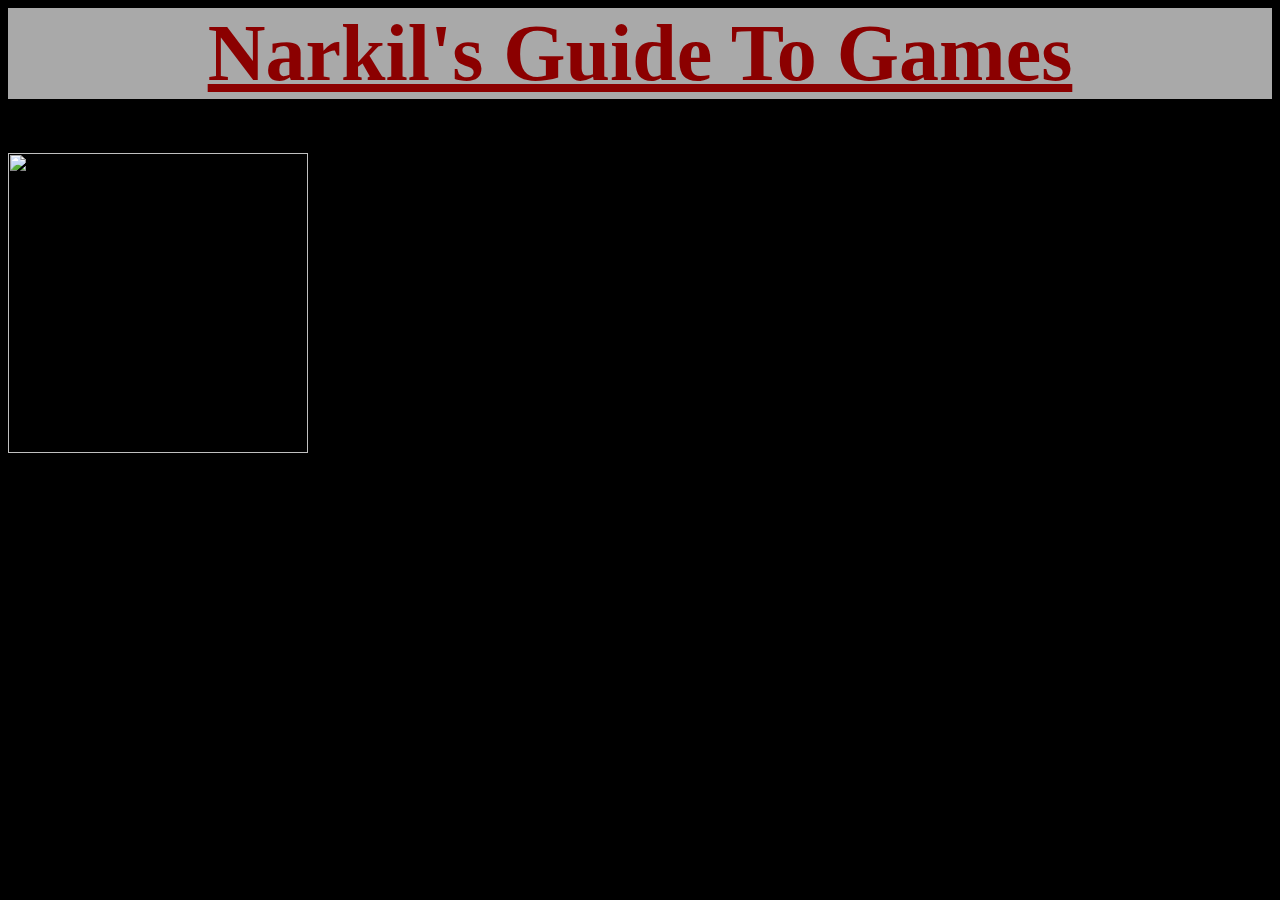
==== Gameguide/Baldursgate.html @ 9f39e83d "classes added" ====
<html>

 <head>
  <meta charset="utf-8" />
  <meta name="viewport" content="width-device-width" />
  <title>Baldur's Gate 3</title>
  <link rel="stylesheet" href="practice.css">  
  <div id="Title" >
    <h1>Narkil's Guide To Games</h1>
      </div>

  <body>
    <img src="https://magazine.artstation.com/wp-content/uploads/2023/09/Banner_2_1.jpg?w=1024" class="Banner" alt="">
  </body>
---- Gameguide/practice.css ----
html {
    background-color: black;
  }
  
  #Title {
    color: darkred;
    background-color: darkgray;
    font-family: fantasy;
    font-size: 40px;
    text-align: center;
    text-decoration: underline;
  
  }
  
  #Intro {
    font-size: 20px;
    background-color: black;
    text-align: center;
  
  }
  
  body {
    background: black;
    color: white;
  }
  
  img {
    height: 250px;
    justify-content: center;
    align-items: center;
    text-align: center;
  }
  .games { 
    text-align: center;
    justify-content: center;

  }
  .games img {
    display: block;
    margin: auto;
  }
  .banner {
    height: 300px;
    justify-content: center;
    align-items: center;
    text-align: center;
  }
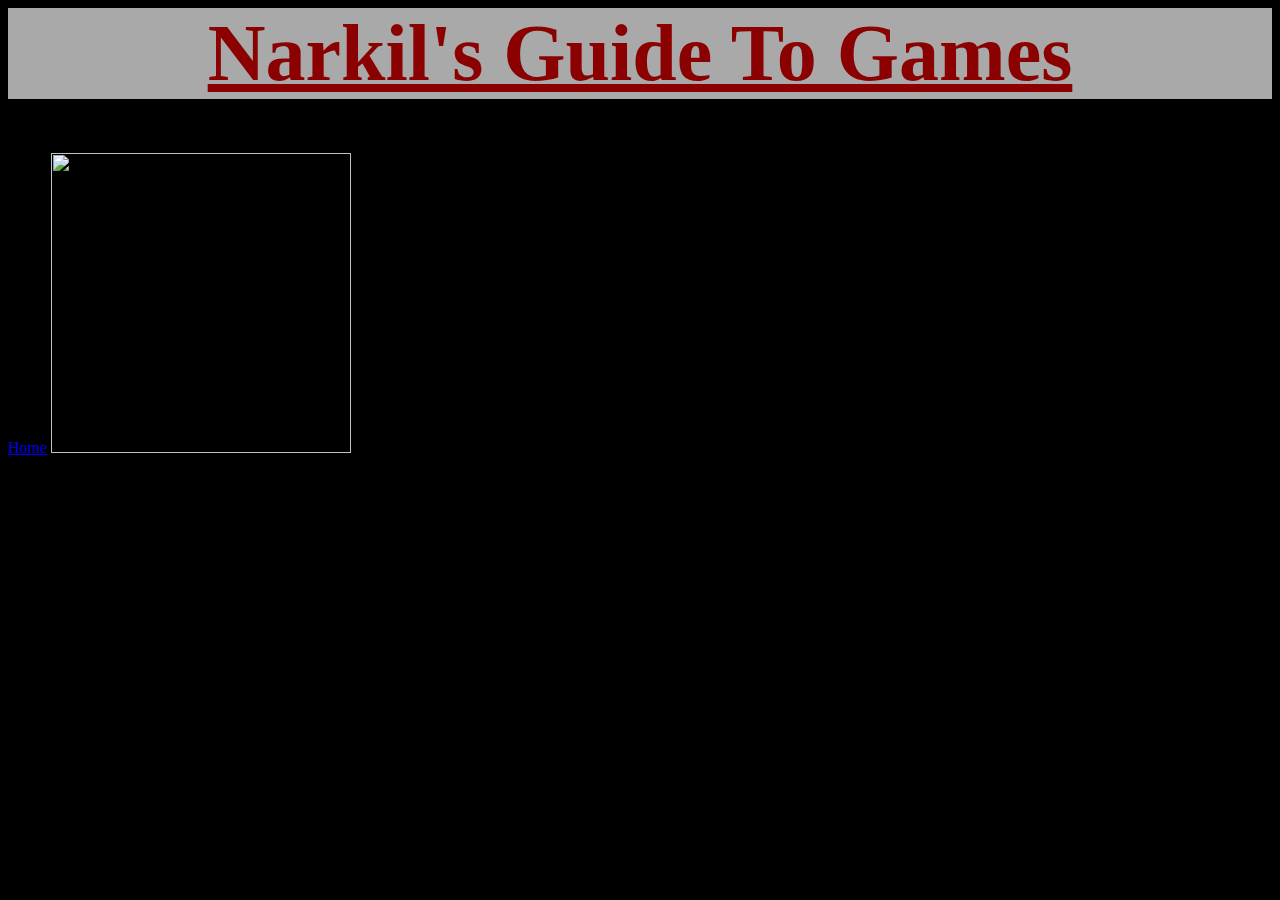
==== commit 9d2dd509: "added home link" ====
--- a/Gameguide/Baldursgate.html
+++ b/Gameguide/Baldursgate.html
@@ -10,5 +10,6 @@
       </div>
 
   <body>
+    <a href="practice.html">Home</a>
     <img src="https://magazine.artstation.com/wp-content/uploads/2023/09/Banner_2_1.jpg?w=1024" class="Banner" alt="">
   </body>    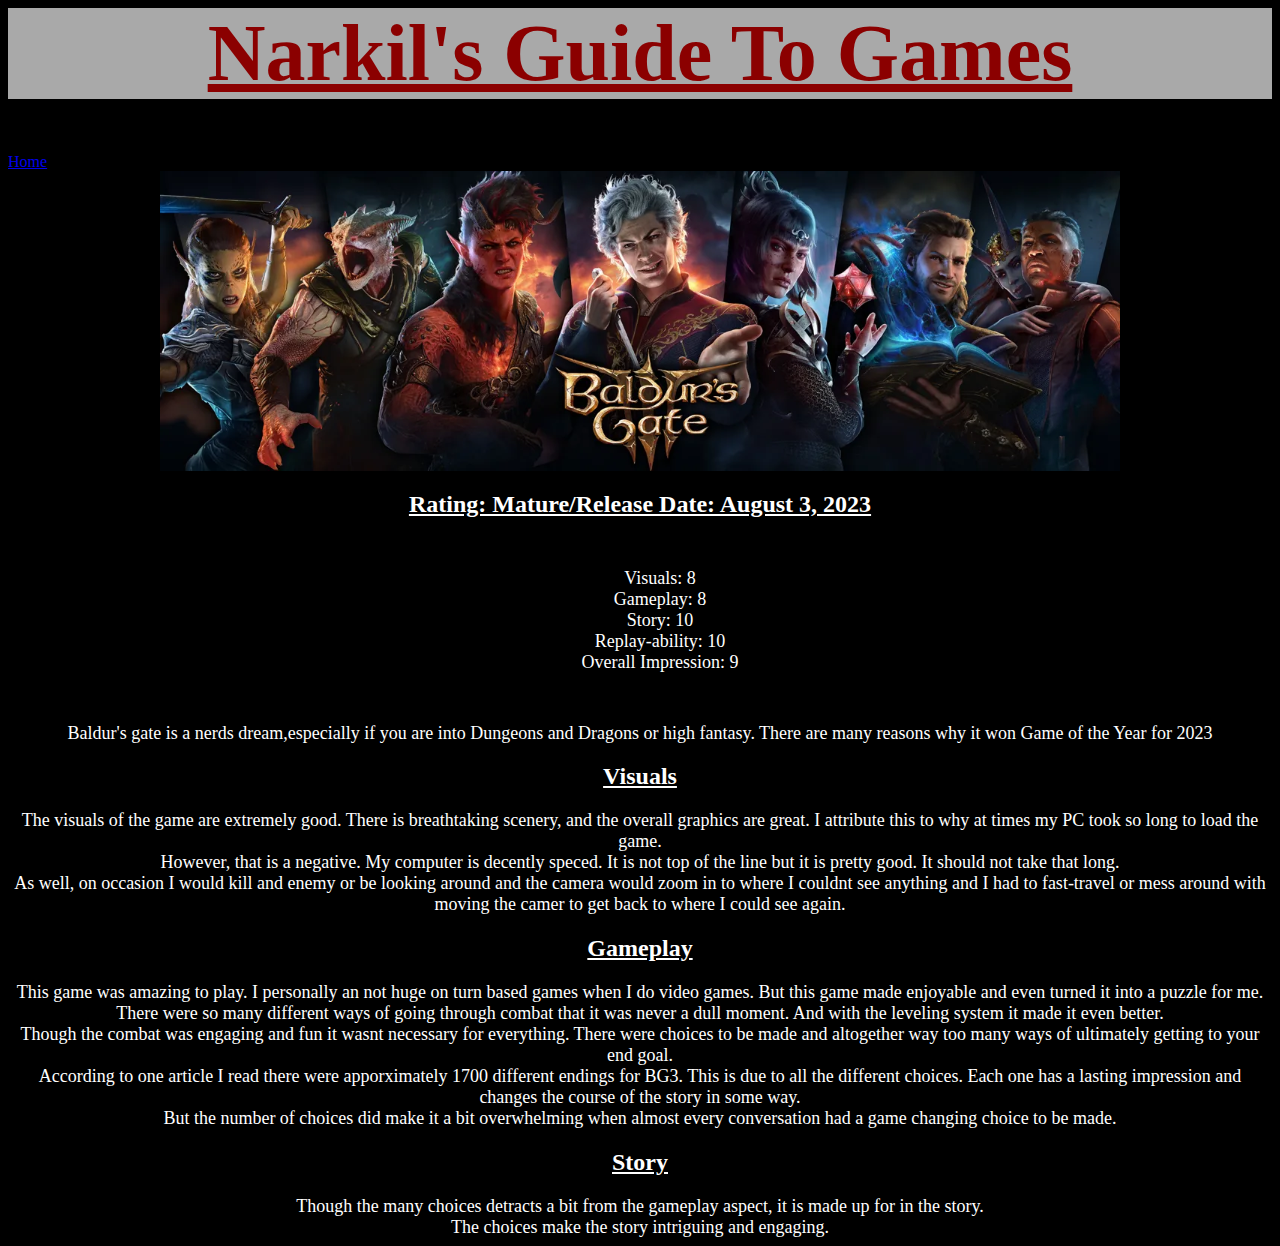
==== commit 9ef3ab2d: "begun bg3 info" ====
--- a/Gameguide/Baldursgate.html
+++ b/Gameguide/Baldursgate.html
@@ -10,6 +10,58 @@
       </div>
 
   <body>
-    <a href="practice.html">Home</a>
-    <img src="https://magazine.artstation.com/wp-content/uploads/2023/09/Banner_2_1.jpg?w=1024" class="Banner" alt="">
-  </body>    +    <nav>
+     <a href="practice.html">Home</a>
+    </nav>
+    
+    <div class="Banner">
+     <img src="baldursgatebanner.webp" class="Banner" alt="">
+     </div>
+
+     <div>
+      <h2>Rating: Mature/Release Date: August 3, 2023</h2>
+     </div>
+
+    <ul class="criteria">
+      <p>Visuals: 8</p>
+      <p>Gameplay: 8</p>
+      <p>Story: 10</p>
+      <p>Replay-ability: 10</p>
+      <p>Overall Impression: 9</p>
+    </ul> 
+
+    <div>
+      <p>Baldur's gate is a nerds dream,especially if you are into Dungeons and Dragons or high fantasy.  There are many reasons why it won Game of the Year for 2023</p>
+      
+      <h2>Visuals</h2>
+      
+      <p>The visuals of the game are extremely good. There is breathtaking scenery, and the overall graphics are great. I attribute this to why at times my PC took so long to load the game.</p>
+      <p>However, that is a negative. My computer is decently speced. It is not top of the line but it is pretty good. It should not take that long.</p> 
+      <p>As well, on occasion I would kill and enemy or be looking around and the camera would zoom in to where I couldnt see anything and I had to fast-travel or mess around with moving the camer to get back to where I could see again.</p>
+     
+      <h2>Gameplay</h2>
+
+      <p>This game was amazing to play. I personally an not huge on turn based games when I do video games. But this game made enjoyable and even turned it into a puzzle for me.</p>
+      <p>There were so many different ways of going through combat that it was never a dull moment. And with the leveling system it made it even better.</p>
+      <p>Though the combat was engaging and fun it wasnt necessary for everything. There were choices to be made and altogether way too many ways of ultimately getting to your end goal.</p>
+      <p>According to one article I read there were apporximately 1700 different endings for BG3. This is due to all the different choices. Each one has a lasting impression and changes the course of the story in some way.</p>
+      <p>But the number of choices did make it a bit overwhelming when almost every conversation had a game changing choice to be made.</p>
+
+      <h2>Story</h2>
+
+      <p>Though the many choices detracts a bit from the gameplay aspect, it is made up for in the story.</p>
+      <p>The choices make the story intriguing and engaging.</p>
+    </div>
+  
+  
+  
+  
+  
+  
+  
+  
+  
+  
+  
+  
+   </body>    --- a/Gameguide/practice.css
+++ b/Gameguide/practice.css
@@ -9,7 +9,8 @@
     font-size: 40px;
     text-align: center;
     text-decoration: underline;
-  
+    text-decoration: bold;
+
   }
   
   #Intro {
@@ -43,5 +44,22 @@
     height: 300px;
     justify-content: center;
     align-items: center;
+    display: flex;
+  }
+
+  .criteria {
     text-align: center;
+    font-size: 50px;
+  }
+  
+  h2 {
+    text-align: center;
+    text-decoration: bold;
+    text-decoration: underline;
+  }
+  
+  p {
+    text-align: center;
+    font-size: 18px;
+    margin: auto;
   }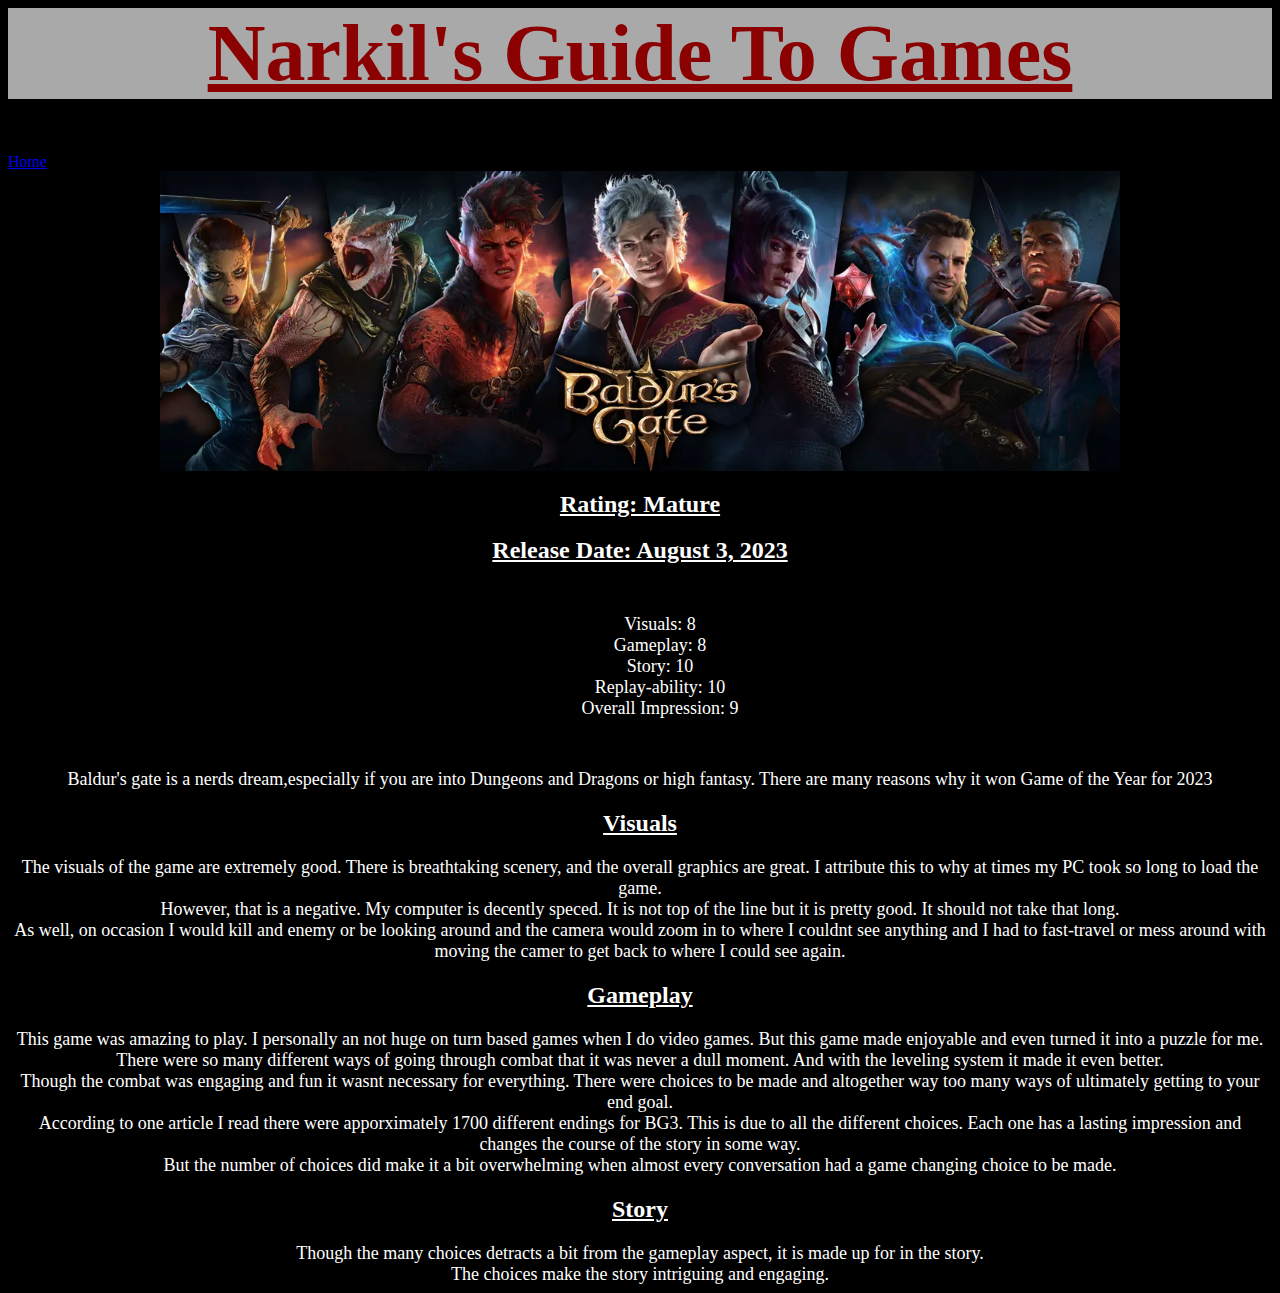
==== commit 42c93763: "fixed style" ====
--- a/Gameguide/Baldursgate.html
+++ b/Gameguide/Baldursgate.html
@@ -19,7 +19,8 @@
      </div>
 
      <div>
-      <h2>Rating: Mature/Release Date: August 3, 2023</h2>
+      <h2>Rating: Mature</h2>
+      <h2>Release Date: August 3, 2023</h2>
      </div>
 
     <ul class="criteria">
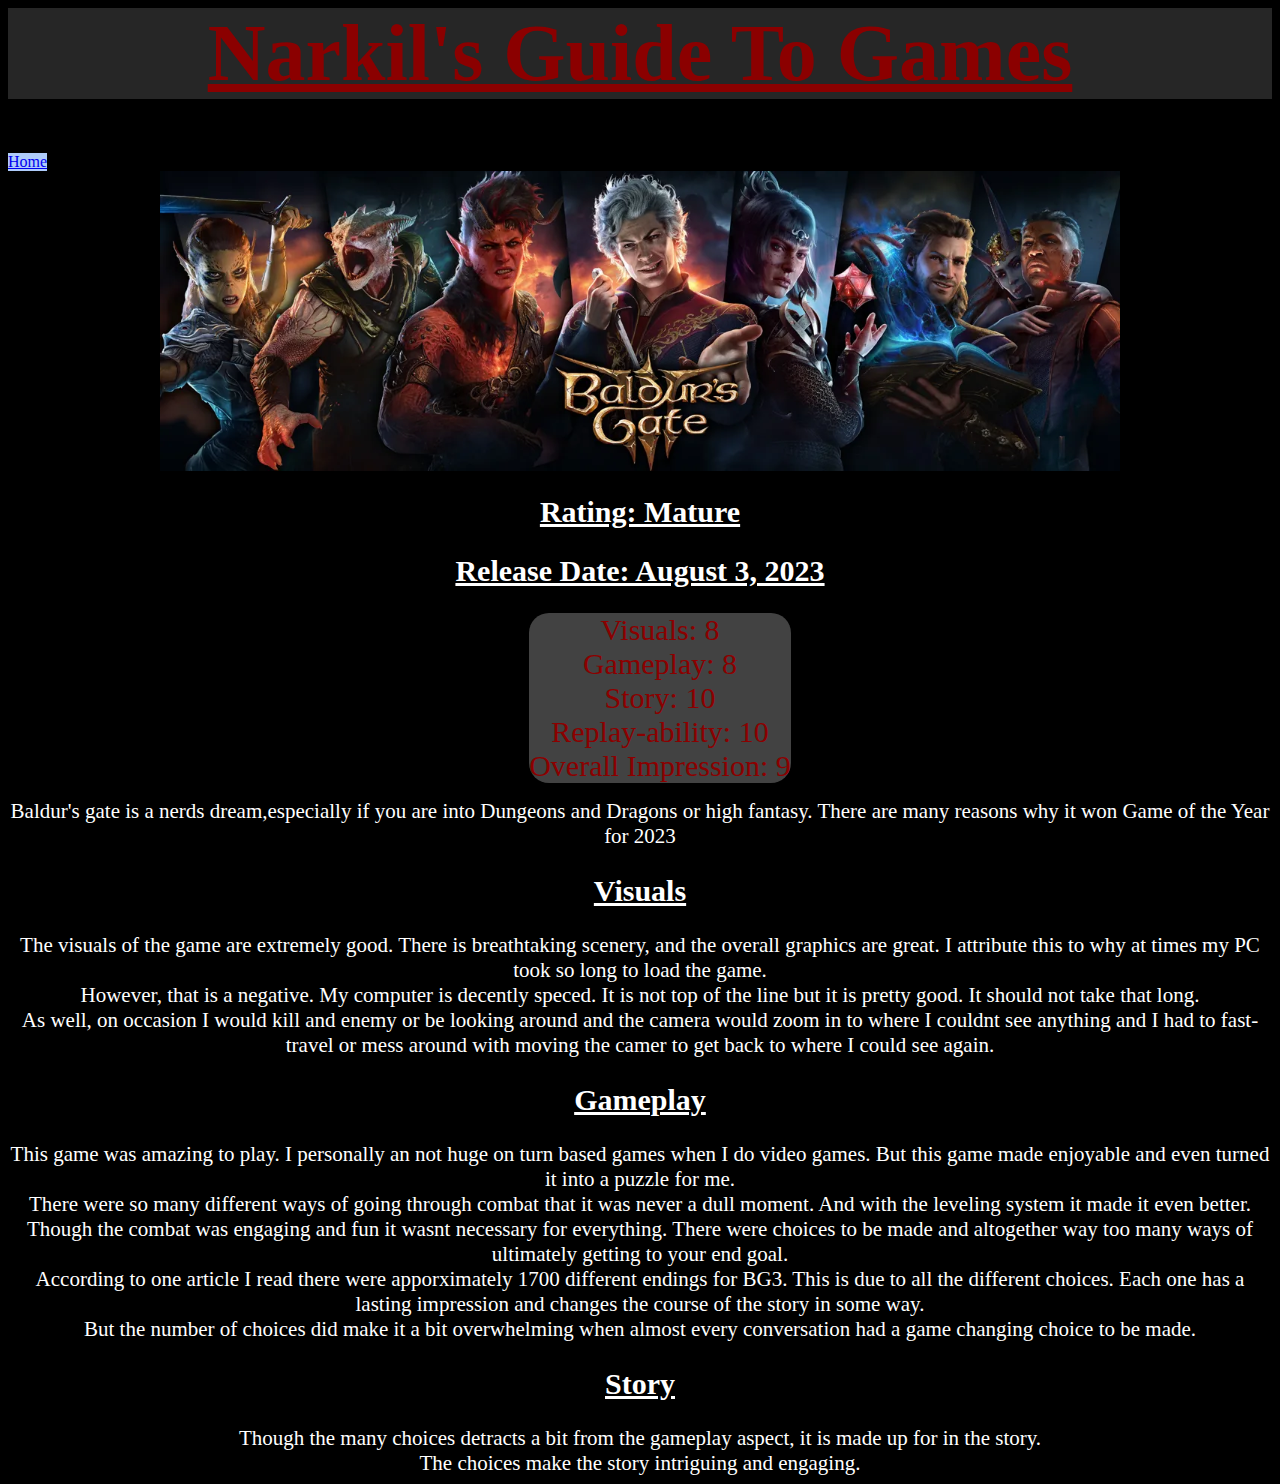
==== commit 96ba72ed: "update1" ====
--- a/Gameguide/Baldursgate.html
+++ b/Gameguide/Baldursgate.html
@@ -4,7 +4,7 @@
   <meta charset="utf-8" />
   <meta name="viewport" content="width-device-width" />
   <title>Baldur's Gate 3</title>
-  <link rel="stylesheet" href="practice.css">  
+  <link rel="stylesheet" type="text/css" href="practice.css">  
   <div id="Title" >
     <h1>Narkil's Guide To Games</h1>
       </div>
@@ -21,15 +21,16 @@
      <div>
       <h2>Rating: Mature</h2>
       <h2>Release Date: August 3, 2023</h2>
+     
+
+      <ul class="crit-area">
+       <p class="criteria">Visuals: 8
+       <br>Gameplay: 8
+       <br>Story: 10
+       <br>Replay-ability: 10
+       <br>Overall Impression: 9</p>
+       </ul> 
      </div>
-
-    <ul class="criteria">
-      <p>Visuals: 8</p>
-      <p>Gameplay: 8</p>
-      <p>Story: 10</p>
-      <p>Replay-ability: 10</p>
-      <p>Overall Impression: 9</p>
-    </ul> 
 
     <div>
       <p>Baldur's gate is a nerds dream,especially if you are into Dungeons and Dragons or high fantasy.  There are many reasons why it won Game of the Year for 2023</p>
--- a/Gameguide/practice.css
+++ b/Gameguide/practice.css
@@ -4,12 +4,18 @@
   
   #Title {
     color: darkred;
-    background-color: darkgray;
+    background-color: #262626;
     font-family: fantasy;
     font-size: 40px;
     text-align: center;
     text-decoration: underline;
     text-decoration: bold;
+  }
+
+  nav {
+    background-color: #afccfa;
+    color: black;
+    display: inline-block;
 
   }
   
@@ -25,15 +31,20 @@
     color: white;
   }
   
-  img {
-    height: 250px;
+  .cover-art {
+    height: 300px;
     justify-content: center;
     align-items: center;
     text-align: center;
+    border-radius: 15px;
+
   }
   .games { 
     text-align: center;
     justify-content: center;
+    display: flex;
+    gap: 30px;
+    margin-top: 5em;
 
   }
   .games img {
@@ -48,18 +59,31 @@
   }
 
   .criteria {
-    text-align: center;
-    font-size: 50px;
+    font-size: 30px;
+    background-color: 424242;
+    color: darkred;
+    font-family: fantasy;
+    border-radius: 20px;
+    display: inline-block;
+    
   }
   
   h2 {
     text-align: center;
     text-decoration: bold;
     text-decoration: underline;
+    font-size: 30px;
   }
   
   p {
     text-align: center;
-    font-size: 18px;
+    font-size: 21px;
     margin: auto;
+  }
+
+  a {
+    display: block;
+  }
+  .crit-area {
+    text-align: center;
   }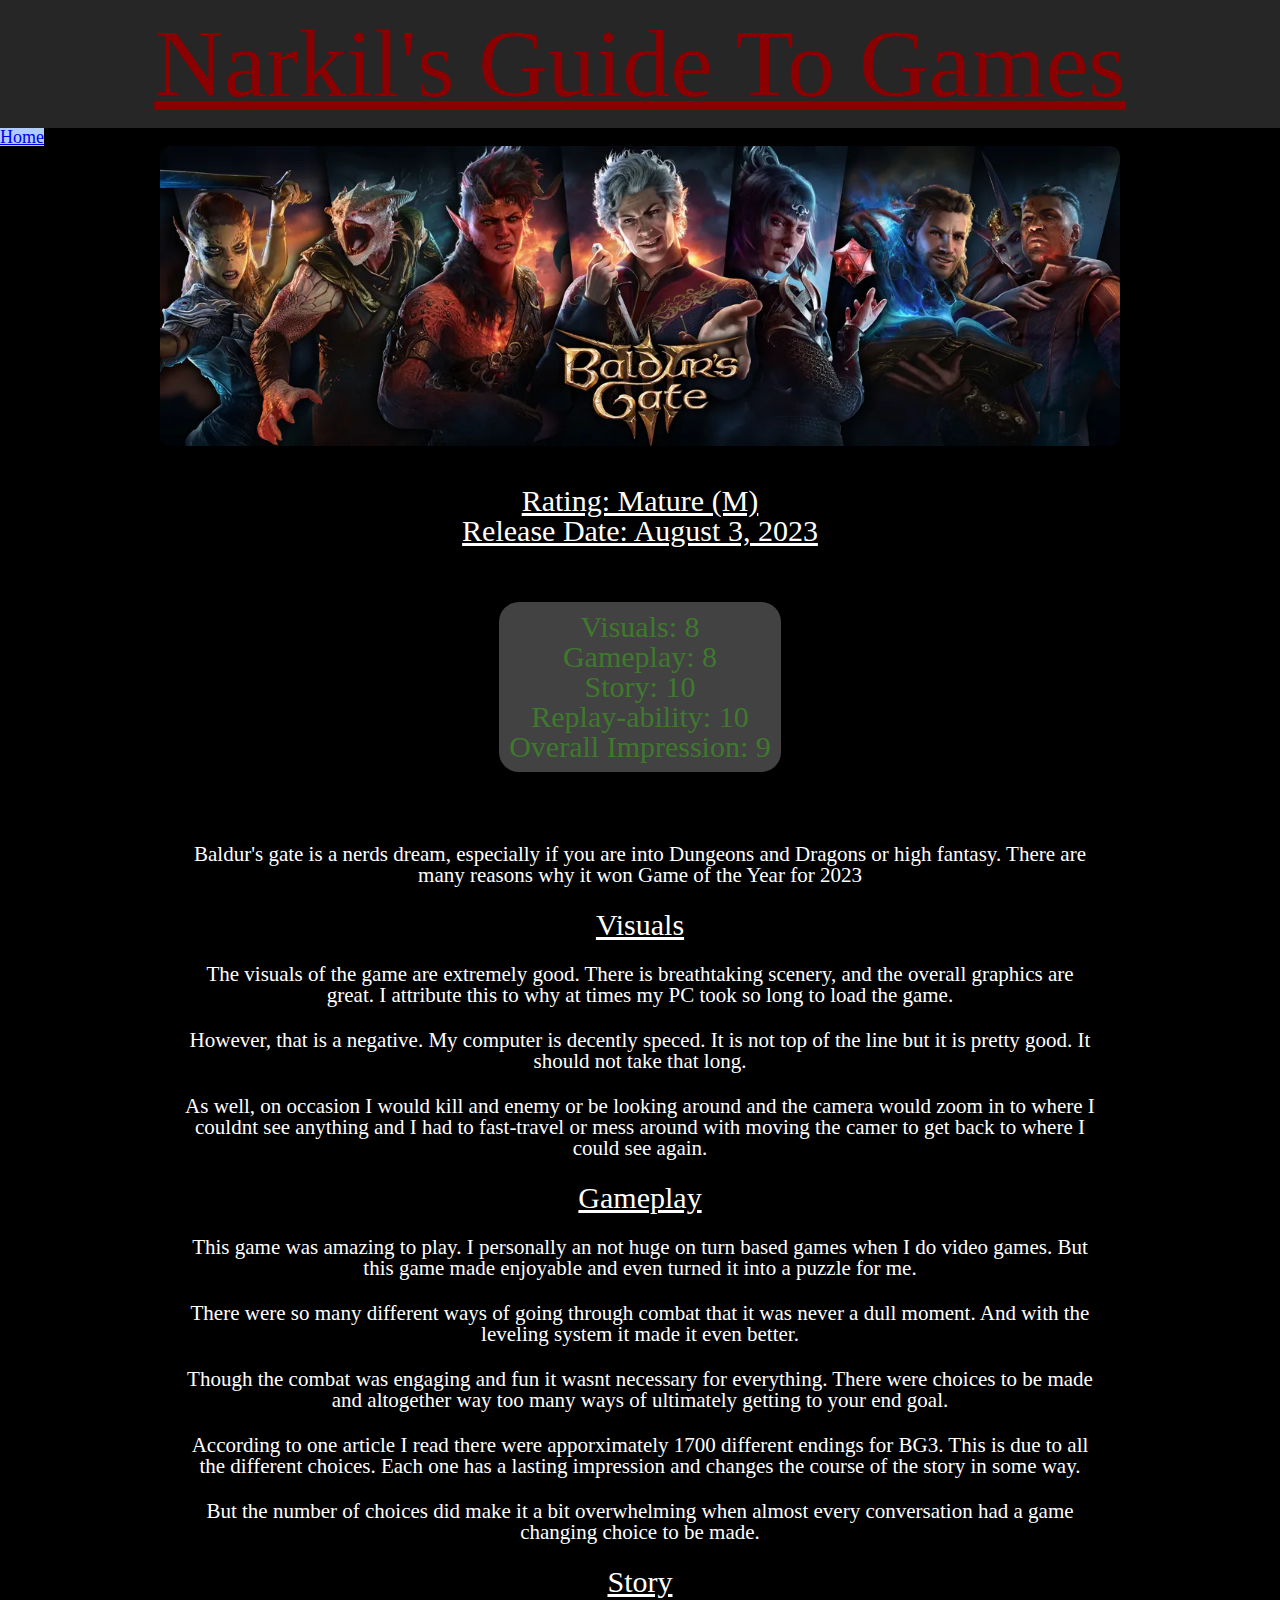
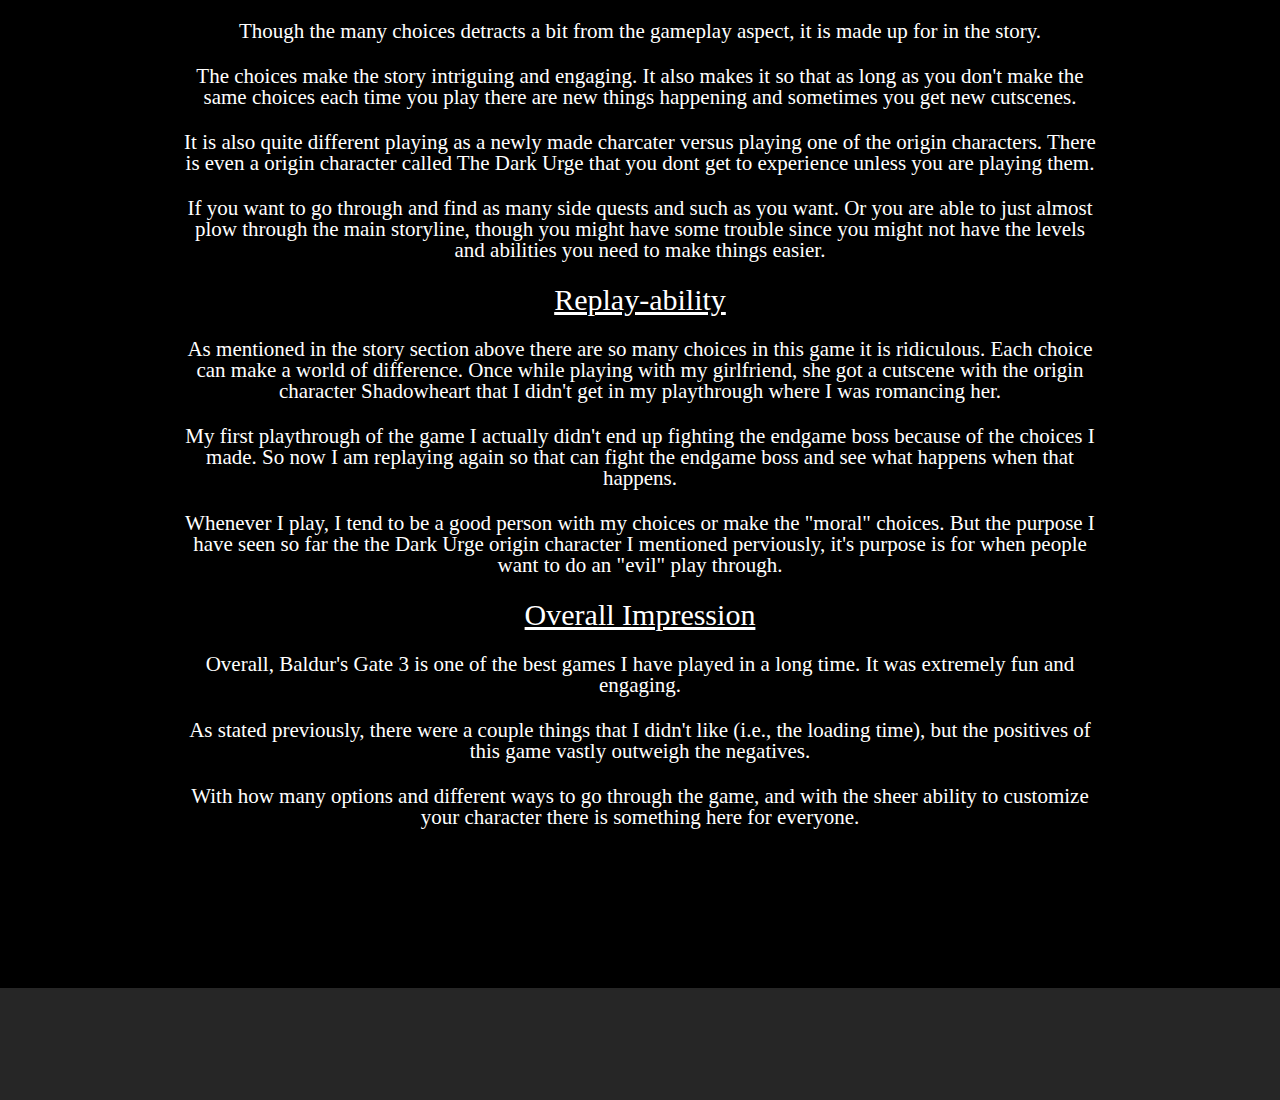
==== commit 8a9f75b8: "finished BG3 and started D2" ====
--- a/Gameguide/Baldursgate.html
+++ b/Gameguide/Baldursgate.html
@@ -4,14 +4,15 @@
   <meta charset="utf-8" />
   <meta name="viewport" content="width-device-width" />
   <title>Baldur's Gate 3</title>
+  <link rel="stylesheet" href="reset.css">
   <link rel="stylesheet" type="text/css" href="practice.css">  
   <div id="Title" >
     <h1>Narkil's Guide To Games</h1>
       </div>
-
+  </head>
   <body>
     <nav>
-     <a href="practice.html">Home</a>
+     <a href="index.html">Home</a>
     </nav>
     
     <div class="Banner">
@@ -19,7 +20,7 @@
      </div>
 
      <div>
-      <h2>Rating: Mature</h2>
+      <h2 class="rating">Rating: Mature (M)</h2>
       <h2>Release Date: August 3, 2023</h2>
      
 
@@ -32,8 +33,8 @@
        </ul> 
      </div>
 
-    <div>
-      <p>Baldur's gate is a nerds dream,especially if you are into Dungeons and Dragons or high fantasy.  There are many reasons why it won Game of the Year for 2023</p>
+    <div class="review">
+      <p>Baldur's gate is a nerds dream, especially if you are into Dungeons and Dragons or high fantasy.  There are many reasons why it won Game of the Year for 2023</p>
       
       <h2>Visuals</h2>
       
@@ -52,18 +53,22 @@
       <h2>Story</h2>
 
       <p>Though the many choices detracts a bit from the gameplay aspect, it is made up for in the story.</p>
-      <p>The choices make the story intriguing and engaging.</p>
+      <p>The choices make the story intriguing and engaging. It also makes it so that as long as you don't make the same choices each time you play there are new things happening and sometimes you get new cutscenes.</p>
+      <p>It is also quite different playing as a newly made charcater versus playing one of the origin characters. There is even a origin character called The Dark Urge that you dont get to experience unless you are playing them.</p>
+      <p>If you want to go through and find as many side quests and such as you want. Or you are able to just almost plow through the main storyline, though you might have some trouble since you might not have the levels and abilities you need to make things easier.</p>
+
+      <h2>Replay-ability</h2>
+
+      <p>As mentioned in the story section above there are so many choices in this game it is ridiculous. Each choice can make a world of difference. Once while playing with my girlfriend, she got a cutscene with the origin character Shadowheart that I didn't get in my playthrough where I was romancing her.</p>
+      <p>My first playthrough of the game I actually didn't end up fighting the endgame boss because of the choices I made. So now I am replaying again so that can fight the endgame boss and see what happens when that happens.</p>
+      <p>Whenever I play, I tend to be a good person with my choices or make the "moral" choices. But the purpose I have seen so far the the Dark Urge origin character I mentioned perviously, it's purpose is for when people want to do an "evil" play through.</p>
+
+      <h2>Overall Impression</h2>
+
+      <p>Overall, Baldur's Gate 3 is one of the best games I have played in a long time. It was extremely fun and engaging.</p>
+      <p>As stated previously, there were a couple things that I didn't like (i.e., the loading time), but the positives of this game vastly outweigh the negatives.</p>
+      <p>With how many options and different ways to go through the game, and with the sheer ability to customize your character there is something here for everyone.</p>
     </div>
   
-  
-  
-  
-  
-  
-  
-  
-  
-  
-  
-  
+    <footer></footer>
    </body>    --- a/Gameguide/practice.css
+++ b/Gameguide/practice.css
@@ -6,24 +6,26 @@
     color: darkred;
     background-color: #262626;
     font-family: fantasy;
-    font-size: 40px;
+    font-size: 6rem;
     text-align: center;
     text-decoration: underline;
     text-decoration: bold;
+    border: 1rem solid #262626;
   }
 
   nav {
     background-color: #afccfa;
     color: black;
     display: inline-block;
+    font-size: 18px;
+
 
   }
   
   #Intro {
-    font-size: 20px;
     background-color: black;
     text-align: center;
-  
+    margin-top: 5rem;
   }
   
   body {
@@ -43,8 +45,10 @@
     text-align: center;
     justify-content: center;
     display: flex;
-    gap: 30px;
-    margin-top: 5em;
+    flex-wrap: wrap;
+    gap: 40px;
+    margin: 5em;
+    
 
   }
   .games img {
@@ -56,15 +60,21 @@
     justify-content: center;
     align-items: center;
     display: flex;
+    border-radius: 10px;
+  }
+
+  .rating {
+    margin-top: 2.5rem;
   }
 
   .criteria {
     font-size: 30px;
     background-color: 424242;
-    color: darkred;
+    color: rgb(63, 121, 45);
     font-family: fantasy;
     border-radius: 20px;
     display: inline-block;
+    padding: 10px;
     
   }
   
@@ -78,7 +88,7 @@
   p {
     text-align: center;
     font-size: 21px;
-    margin: auto;
+    margin: 1.5rem;
   }
 
   a {
@@ -86,4 +96,34 @@
   }
   .crit-area {
     text-align: center;
-  }+    margin-top: 2rem;
+  }
+
+  .game-title {
+    font-size: 21px;
+    color: antiquewhite;
+  }
+
+  .review {
+    margin-right: 10em;
+    margin-left: 10em;
+    margin-top: 3em;
+    margin-bottom: 10em;
+  }
+
+  .intro {
+    font-size: 2.5rem;
+    margin-left: 5rem;
+    margin-right: 5rem;
+  }  
+
+  .scale {
+    margin-top: 2rem;
+    font-size: 2.25rem;
+  }
+
+footer {
+  background-color: #262626;
+  width: 100%;
+  height: 7rem;
+}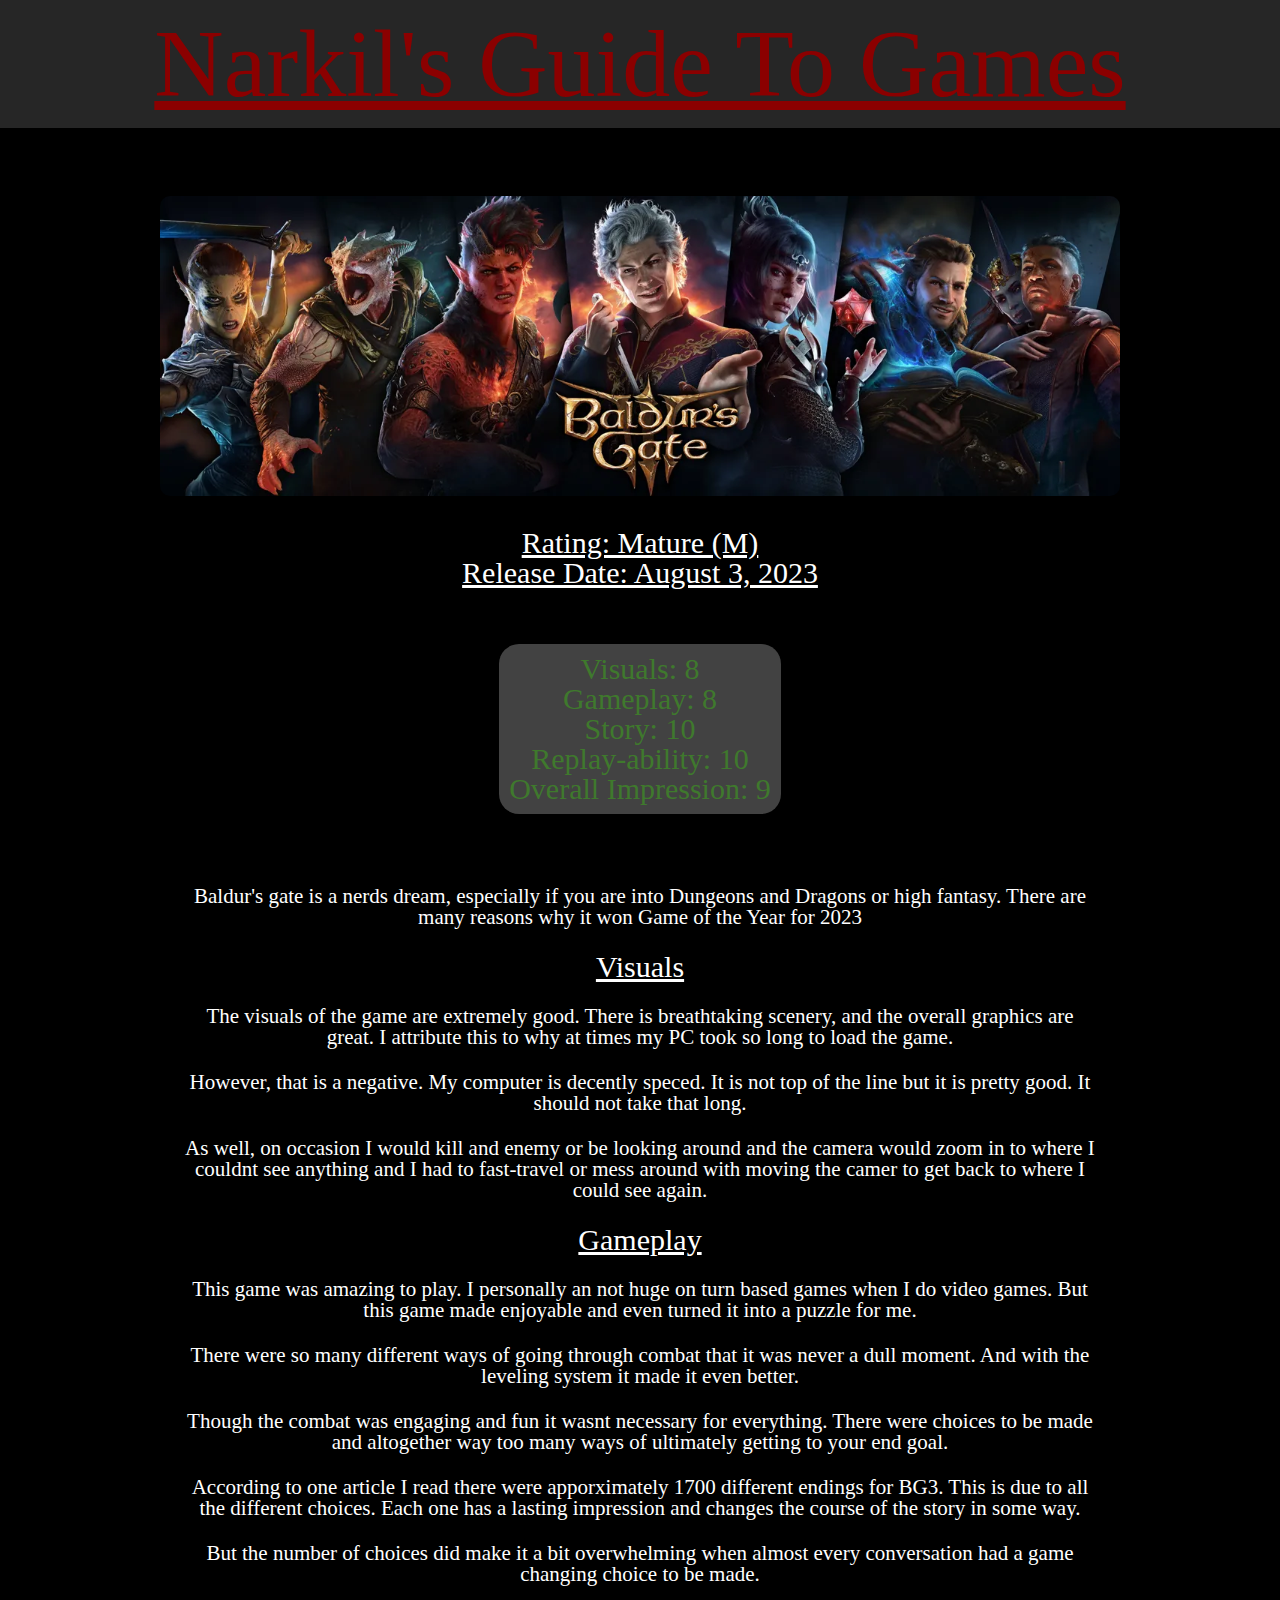
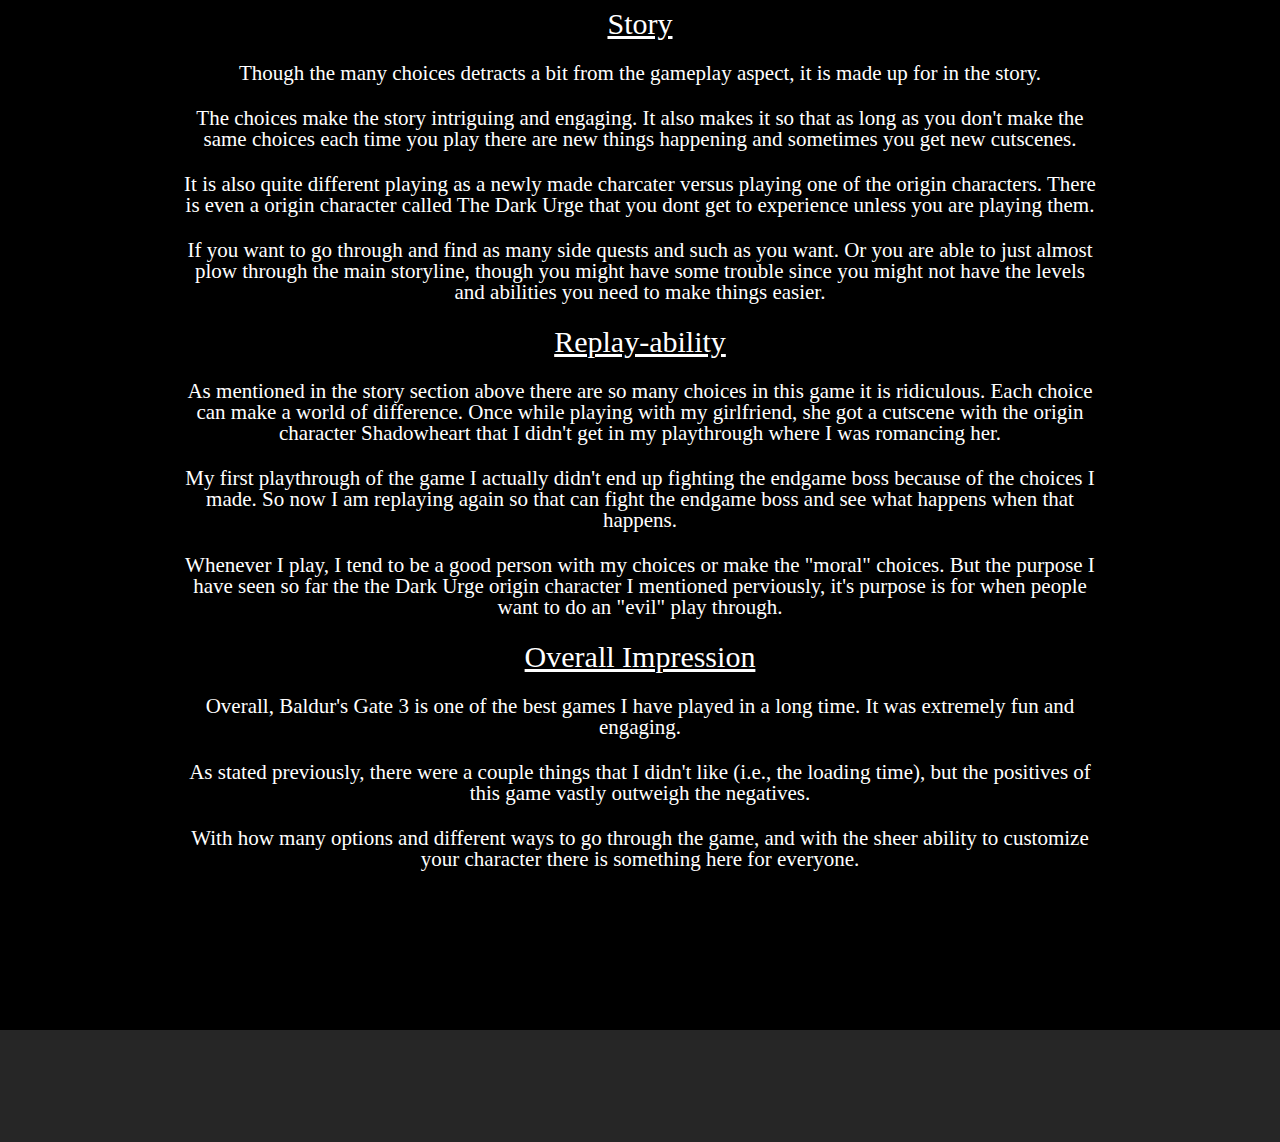
==== commit 4182df5d: "slight changes" ====
--- a/Gameguide/Baldursgate.html
+++ b/Gameguide/Baldursgate.html
@@ -12,7 +12,7 @@
   </head>
   <body>
     <nav>
-     <a href="index.html">Home</a>
+     <a href="index.html" class="nav">Home</a>
     </nav>
     
     <div class="Banner">
--- a/Gameguide/practice.css
+++ b/Gameguide/practice.css
@@ -14,12 +14,20 @@
   }
 
   nav {
-    background-color: #afccfa;
-    color: black;
-    display: inline-block;
-    font-size: 18px;
+    background-color: #262626;
+    color: darkred;
+    display: flex;
+    margin-right: 3.5rem;
+    margin-left: 110rem;
+    margin-top: .25rem;
+    margin-bottom: .25rem;
+    font-size: 2rem;
+    border-radius: 5px;
+    padding: .25rem;
+  }
 
-
+  .nav {
+    color: rgb(121, 28, 28);
   }
   
   #Intro {
@@ -61,6 +69,7 @@
     align-items: center;
     display: flex;
     border-radius: 10px;
+    margin-top: 1rem;
   }
 
   .rating {
